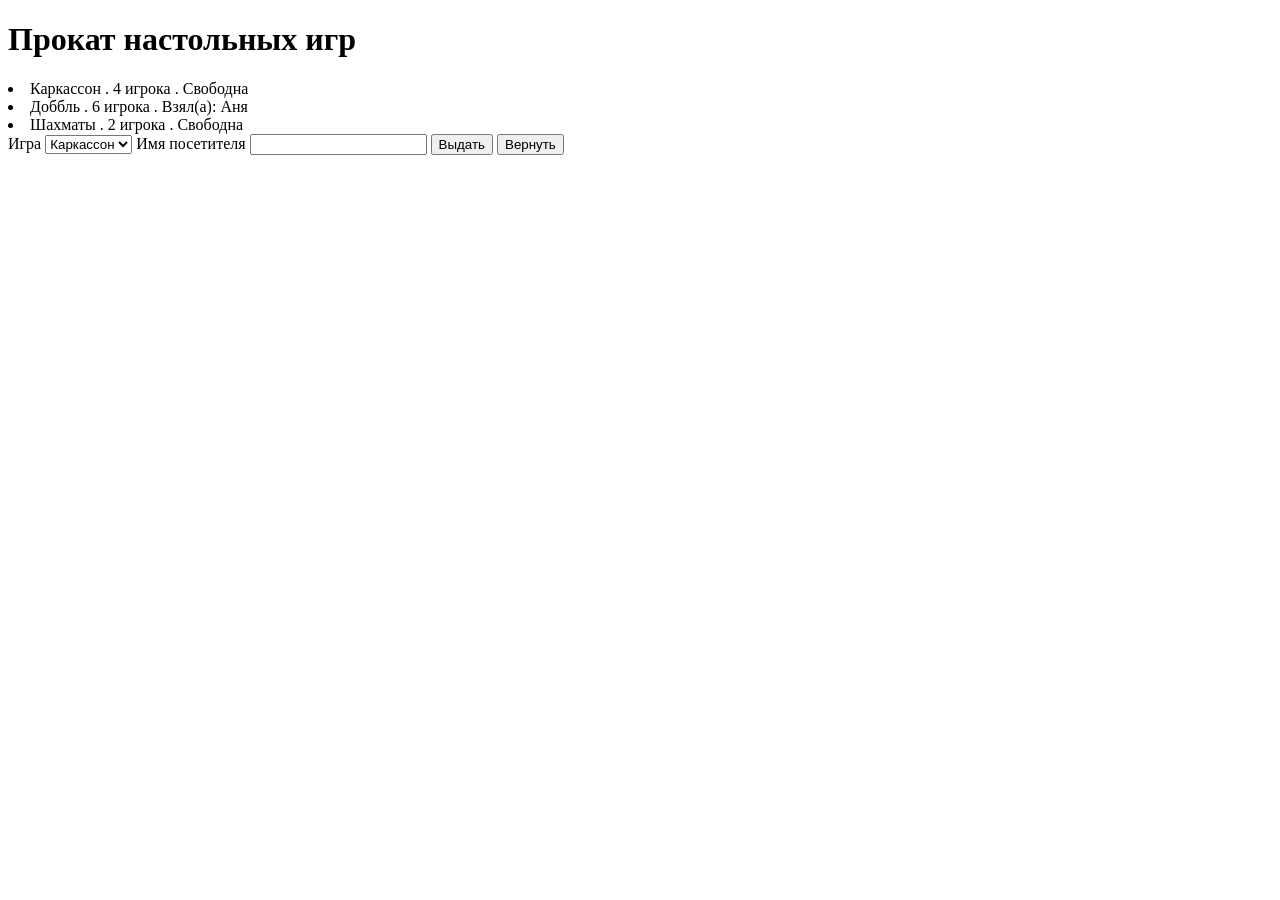
==== index.html @ 190d3237 "прописала код с добавлением кнопок выдать и вернуть" ====
<!DOCTYPE html>
<html lang="ru">

<head>
    <meta charset="UTF-8">
    <meta name="viewport" content="width=device-width, initial-scale=1.0">
    <title>Прокат настольных игр</title>
    <script src="index.js"></script>
</head>

<body>
    <h1>Прокат настольных игр</h1>
    <u1 id="gameList"></u1>
    <label for="gameSelect">Игра</label>
    <select id="gameSelect">
        <option value="0">Каркассон</option>
        <option value="1">Доббль</option>
        <option value="2">Шахматы</option>
    </select>

    <label for="borrowerName">Имя посетителя</label>
    <input id="borrowerName" type="text">
    <button id="borrowButton" type="button">Выдать</button>
    <button id="returnButton" type="button">Вернуть</button>
    <p id="message"></p>

    <script>
        const games = [
            { title: 'Каркассон', players: 4, borrower: null },
            { title: 'Доббль', players: 6, borrower: 'Аня' },
            { title: 'Шахматы', players: 2, borrower: null }
        ];
        const gameList = document.getElementById('gameList');
        const gameSelect = document.getElementById('gameSelect');
        const borrowerName = document.getElementById('borrowerName');
        const message = document.getElementById('message');

        function renderGames() {
            gameList.textContent = '';
            games.forEach(function (game) {
                const li = document.createElement('li');
                if (game.borrower === null) {
                    li.textContent = game.title + ' . ' + game.players + ' игрока . Свободна';
                } else {
                    li.textContent = game.title + ' . ' + game.players + ' игрока . Взял(а): ' + game.borrower;
                }
                gameList.append(li);
            });
        }
        document.getElementById('borrowButton').addEventListener('click', function () {
            const index = Number(gameSelect.value);
            const game = games[index];
            const name = borrowerName.value.trim();
            if (name === '') {
                message.textContent = 'Введите имя';
            } else if (game.borrower !== null) {
                message.textContent = 'Игра уже выдана';
            } else {
                game.borrower = name;
                message.textContent = 'Игра выдана';
                renderGames();
            }
        });
        document.getElementById('returnButton').addEventListener('click', function () {
            const index = Number(gameSelect.value);
            const game = games[index];

            if (game.borrower !== null) {
                game.borrower = null;
                message.textContent = 'Игра возвращена';
                renderGames();
            } else {
                message.textContent = 'Игра уже свободна';
            }
        });
        renderGames();
    </script>

</body>

</html>
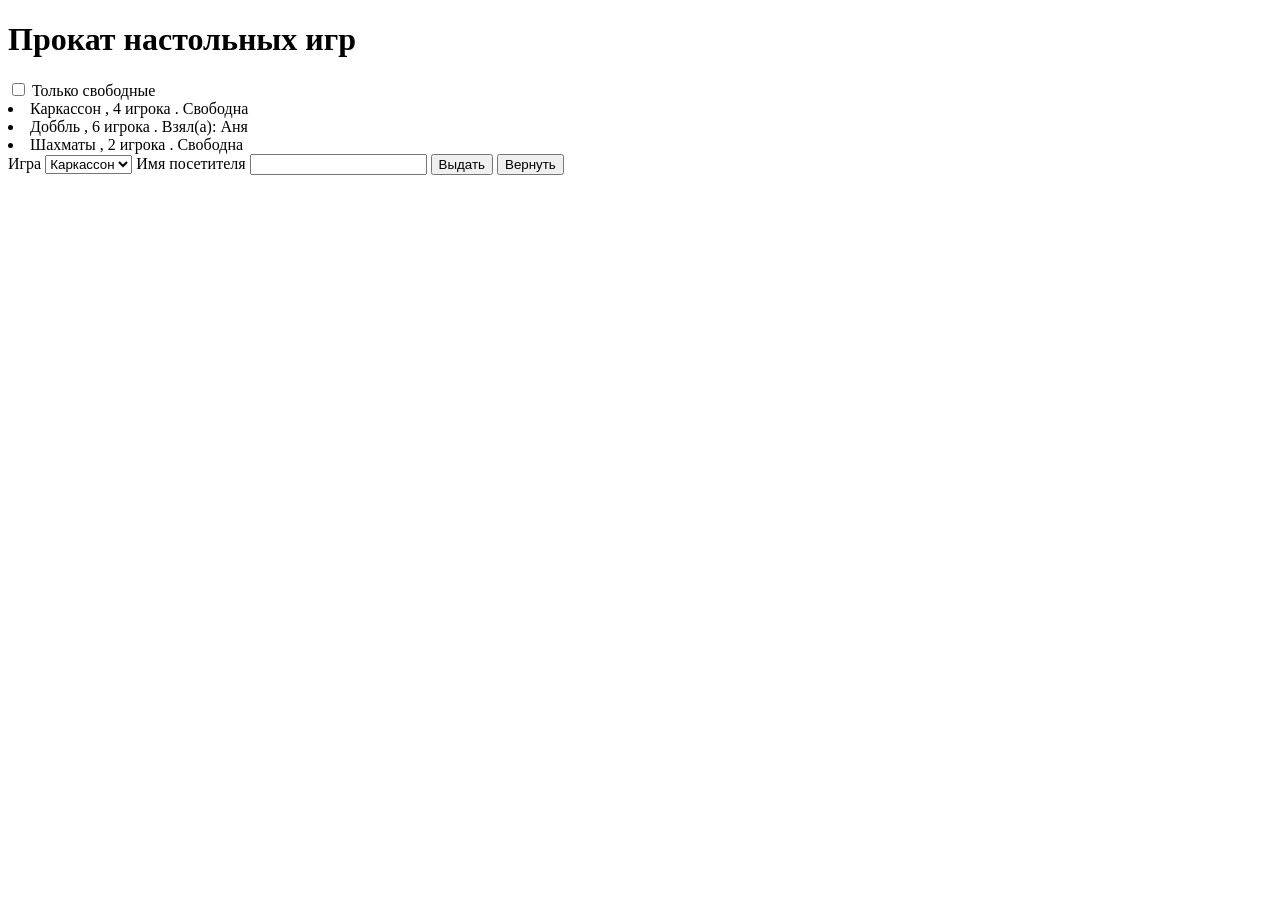
==== commit ca812eef: "доп задание" ====
--- a/index.html
+++ b/index.html
@@ -10,6 +10,9 @@
 
 <body>
     <h1>Прокат настольных игр</h1>
+    <label>
+        <input type="checkbox" id="onlyFreeFilter"> Только свободные
+    </label>
     <u1 id="gameList"></u1>
     <label for="gameSelect">Игра</label>
     <select id="gameSelect">
@@ -30,23 +33,39 @@
             { title: 'Доббль', players: 6, borrower: 'Аня' },
             { title: 'Шахматы', players: 2, borrower: null }
         ];
+        const onlyFreeFilter = document.getElementById('onlyFreeFilter');
         const gameList = document.getElementById('gameList');
         const gameSelect = document.getElementById('gameSelect');
         const borrowerName = document.getElementById('borrowerName');
         const message = document.getElementById('message');
+        
 
         function renderGames() {
             gameList.textContent = '';
+            const showOnlyFree = onlyFreeFilter.checked;
+            console.log(showOnlyFree)
             games.forEach(function (game) {
                 const li = document.createElement('li');
                 if (game.borrower === null) {
-                    li.textContent = game.title + ' . ' + game.players + ' игрока . Свободна';
+                    li.textContent = game.title + ' , ' + game.players + ' игрока . Свободна';
+                    // console.log(li.textContent)
                 } else {
-                    li.textContent = game.title + ' . ' + game.players + ' игрока . Взял(а): ' + game.borrower;
+                    li.textContent = game.title + ' , ' + game.players + ' игрока . Взял(а): ' + game.borrower;
+                    // console.log(li.textContent)
                 }
-                gameList.append(li);
+
+                if (showOnlyFree) {
+                    if (game.borrower === null) {
+                        gameList.append(li);
+                    }
+                } else {
+                    gameList.append(li);
+                    console.log(console.log(li.textContent))
+                }
             });
         }
+        onlyFreeFilter.addEventListener('change', renderGames)
+
         document.getElementById('borrowButton').addEventListener('click', function () {
             const index = Number(gameSelect.value);
             const game = games[index];
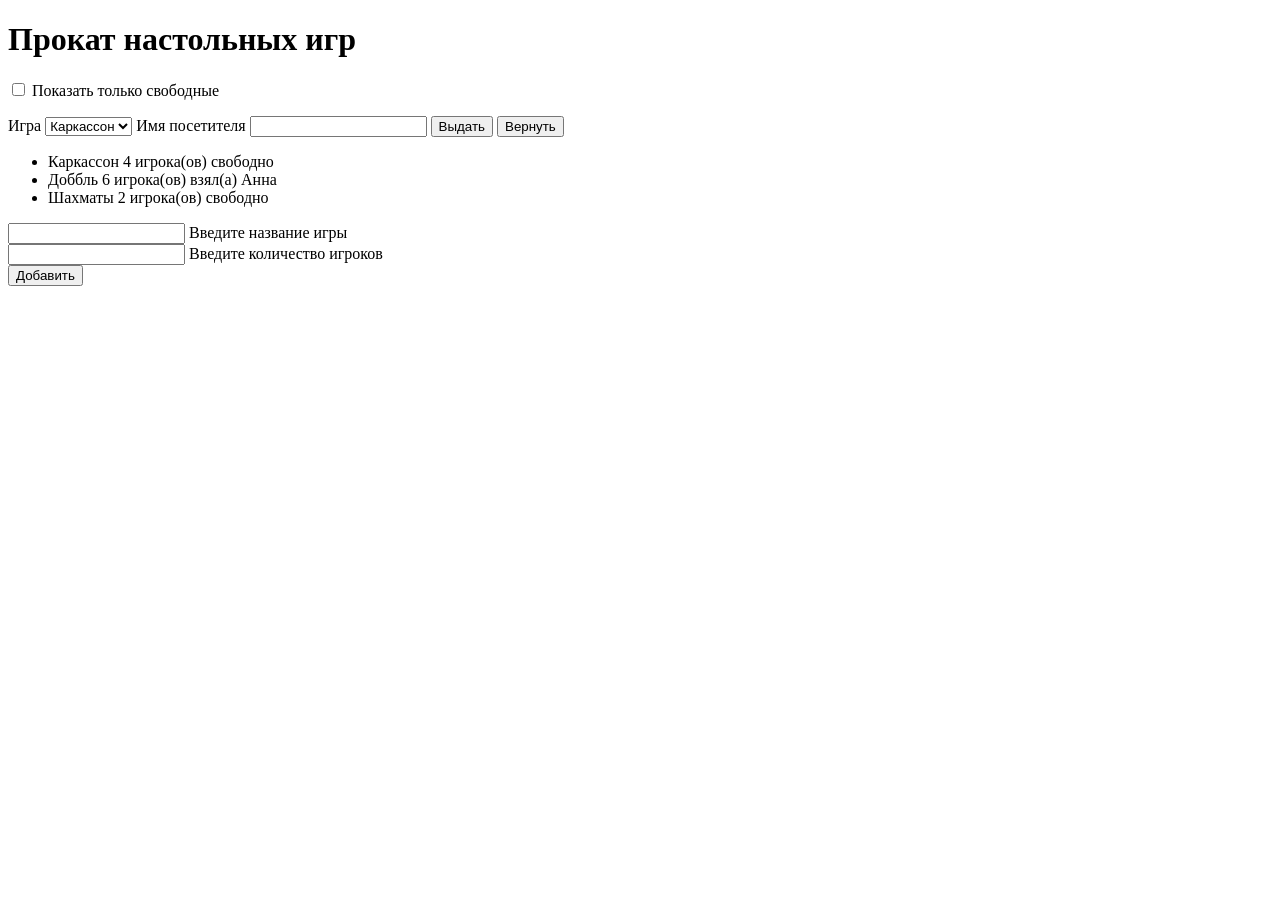
==== commit c4fbb4f5: "////" ====
--- a/index.html
+++ b/index.html
@@ -5,95 +5,36 @@
     <meta charset="UTF-8">
     <meta name="viewport" content="width=device-width, initial-scale=1.0">
     <title>Прокат настольных игр</title>
-    <script src="index.js"></script>
+    <link rel="stylesheet" href="style.css">
+    <script src="index.js" defer></script>
 </head>
 
 <body>
     <h1>Прокат настольных игр</h1>
-    <label>
-        <input type="checkbox" id="onlyFreeFilter"> Только свободные
-    </label>
-    <u1 id="gameList"></u1>
+    <input type="checkbox" id="filter">
+    <label for="filter">Показать только свободные</label>
+    <p id="hint"></p>
+
     <label for="gameSelect">Игра</label>
     <select id="gameSelect">
-        <option value="0">Каркассон</option>
-        <option value="1">Доббль</option>
-        <option value="2">Шахматы</option>
     </select>
 
     <label for="borrowerName">Имя посетителя</label>
     <input id="borrowerName" type="text">
     <button id="borrowButton" type="button">Выдать</button>
     <button id="returnButton" type="button">Вернуть</button>
+    <ul id="gameList"></ul>
+    <div>
+        <input type="text" id="game">
+        <label for="game">Введите название игры</label>
+    </div>
+    <div>
+        <input type="text" id="player">
+        <label for="player">Введите количество игроков</label>
+    </div>
+    <button id="add">Добавить</button>
     <p id="message"></p>
 
-    <script>
-        const games = [
-            { title: 'Каркассон', players: 4, borrower: null },
-            { title: 'Доббль', players: 6, borrower: 'Аня' },
-            { title: 'Шахматы', players: 2, borrower: null }
-        ];
-        const onlyFreeFilter = document.getElementById('onlyFreeFilter');
-        const gameList = document.getElementById('gameList');
-        const gameSelect = document.getElementById('gameSelect');
-        const borrowerName = document.getElementById('borrowerName');
-        const message = document.getElementById('message');
-        
-
-        function renderGames() {
-            gameList.textContent = '';
-            const showOnlyFree = onlyFreeFilter.checked;
-            console.log(showOnlyFree)
-            games.forEach(function (game) {
-                const li = document.createElement('li');
-                if (game.borrower === null) {
-                    li.textContent = game.title + ' , ' + game.players + ' игрока . Свободна';
-                    // console.log(li.textContent)
-                } else {
-                    li.textContent = game.title + ' , ' + game.players + ' игрока . Взял(а): ' + game.borrower;
-                    // console.log(li.textContent)
-                }
-
-                if (showOnlyFree) {
-                    if (game.borrower === null) {
-                        gameList.append(li);
-                    }
-                } else {
-                    gameList.append(li);
-                    console.log(console.log(li.textContent))
-                }
-            });
-        }
-        onlyFreeFilter.addEventListener('change', renderGames)
-
-        document.getElementById('borrowButton').addEventListener('click', function () {
-            const index = Number(gameSelect.value);
-            const game = games[index];
-            const name = borrowerName.value.trim();
-            if (name === '') {
-                message.textContent = 'Введите имя';
-            } else if (game.borrower !== null) {
-                message.textContent = 'Игра уже выдана';
-            } else {
-                game.borrower = name;
-                message.textContent = 'Игра выдана';
-                renderGames();
-            }
-        });
-        document.getElementById('returnButton').addEventListener('click', function () {
-            const index = Number(gameSelect.value);
-            const game = games[index];
-
-            if (game.borrower !== null) {
-                game.borrower = null;
-                message.textContent = 'Игра возвращена';
-                renderGames();
-            } else {
-                message.textContent = 'Игра уже свободна';
-            }
-        });
-        renderGames();
-    </script>
 
 </body>
 
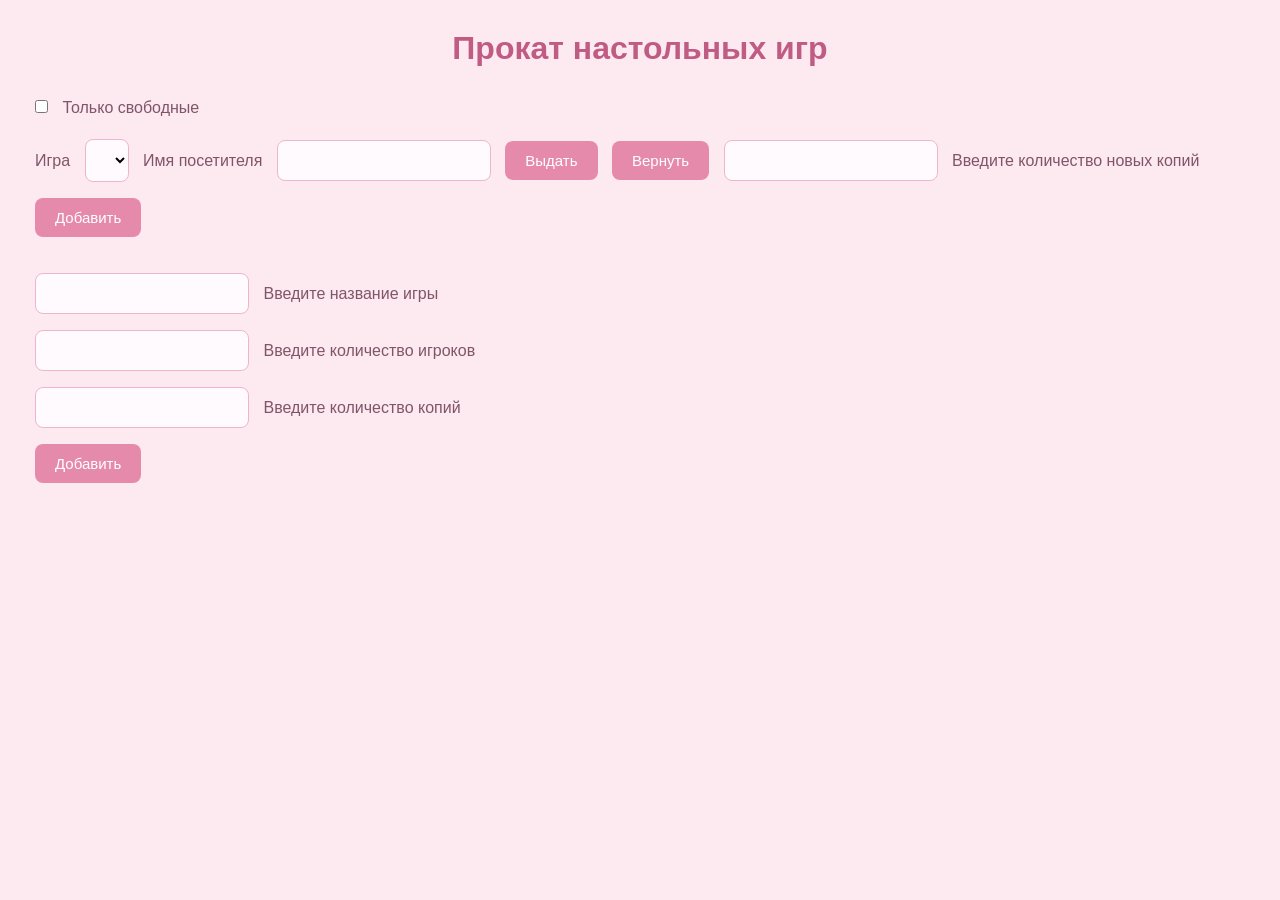
==== commit d130f668: "добавили стиль" ====
--- a/index.html
+++ b/index.html
@@ -1,18 +1,16 @@
 <!DOCTYPE html>
 <html lang="ru">
-
 <head>
     <meta charset="UTF-8">
     <meta name="viewport" content="width=device-width, initial-scale=1.0">
     <title>Прокат настольных игр</title>
+    <script scr="index.js"></script>
     <link rel="stylesheet" href="style.css">
-    <script src="index.js" defer></script>
 </head>
-
 <body>
     <h1>Прокат настольных игр</h1>
     <input type="checkbox" id="filter">
-    <label for="filter">Показать только свободные</label>
+    <label for="filter">Только свободные</label>
     <p id="hint"></p>
 
     <label for="gameSelect">Игра</label>
@@ -23,19 +21,24 @@
     <input id="borrowerName" type="text">
     <button id="borrowButton" type="button">Выдать</button>
     <button id="returnButton" type="button">Вернуть</button>
+    <input type="number" min="0" step="1" id="copies2">
+    <label for="copies2">Введите количество новых копий</label>
+    <button id="add1">Добавить</button>
     <ul id="gameList"></ul>
     <div>
         <input type="text" id="game">
         <label for="game">Введите название игры</label>
     </div>
     <div>
-        <input type="text" id="player">
+        <input type="number" min="0" step="1" id="player">
         <label for="player">Введите количество игроков</label>
     </div>
+    <div>
+        <input type="number" min="0" step="1" id="copies">
+        <label for="copies">Введите количество копий</label>
+    </div>
     <button id="add">Добавить</button>
-    <p id="message"></p>
-
-
+    <p id="message"></p>      
+    
 </body>
-
 </html>
--- a/style.css
+++ b/style.css
@@ -0,0 +1,69 @@
+* {
+    margin: 0;
+    padding: 0;
+    box-sizing: border-box;
+}
+body {
+    font-family: Arial, sans-serif;
+    background-color: #fde9f0;
+    color: #59434d;
+    padding: 30px;
+}
+h1 {
+    text-align: center;
+    margin-bottom: 25px;
+    color: #c05b83;
+}
+select,
+input {
+    padding: 11px;
+    margin: 8px 5px;
+    border: 1px solid #efb6cb;
+    border-radius: 8px;
+    background-color: #fffafd;
+    font-size: 15px;
+}
+select:focus,
+input:focus {
+    border-color: #df759c;
+}
+button {
+    padding: 11px 20px;
+    margin: 8px 5px;
+    border: none;
+    border-radius: 8px;
+    background-color: #e58aaa;
+    color: white;
+    font-size: 15px;
+    cursor: pointer;
+    transition: 0.3s;
+}
+button:hover {
+    background-color: #cf668d;
+}
+#message {
+    margin: 15px 5px;
+    color: #c05b83;
+    font-size: 15px;
+    font-weight: bold;
+}
+#gameList {
+    margin-top: 20px;
+    list-style: none;
+}
+#gameList li {
+    background-color: white;
+    padding: 16px;
+    margin-bottom: 12px;
+    border-radius: 10px;
+    border: 1px solid #f5d2df;
+    box-shadow: 0 3px 8px rgba(190, 100, 140, 0.1);
+}
+#hint {
+    color: #b17c91;
+    margin: 10px 5px;
+}
+label {
+    margin: 10px 5px;
+    color: #805568;
+}
